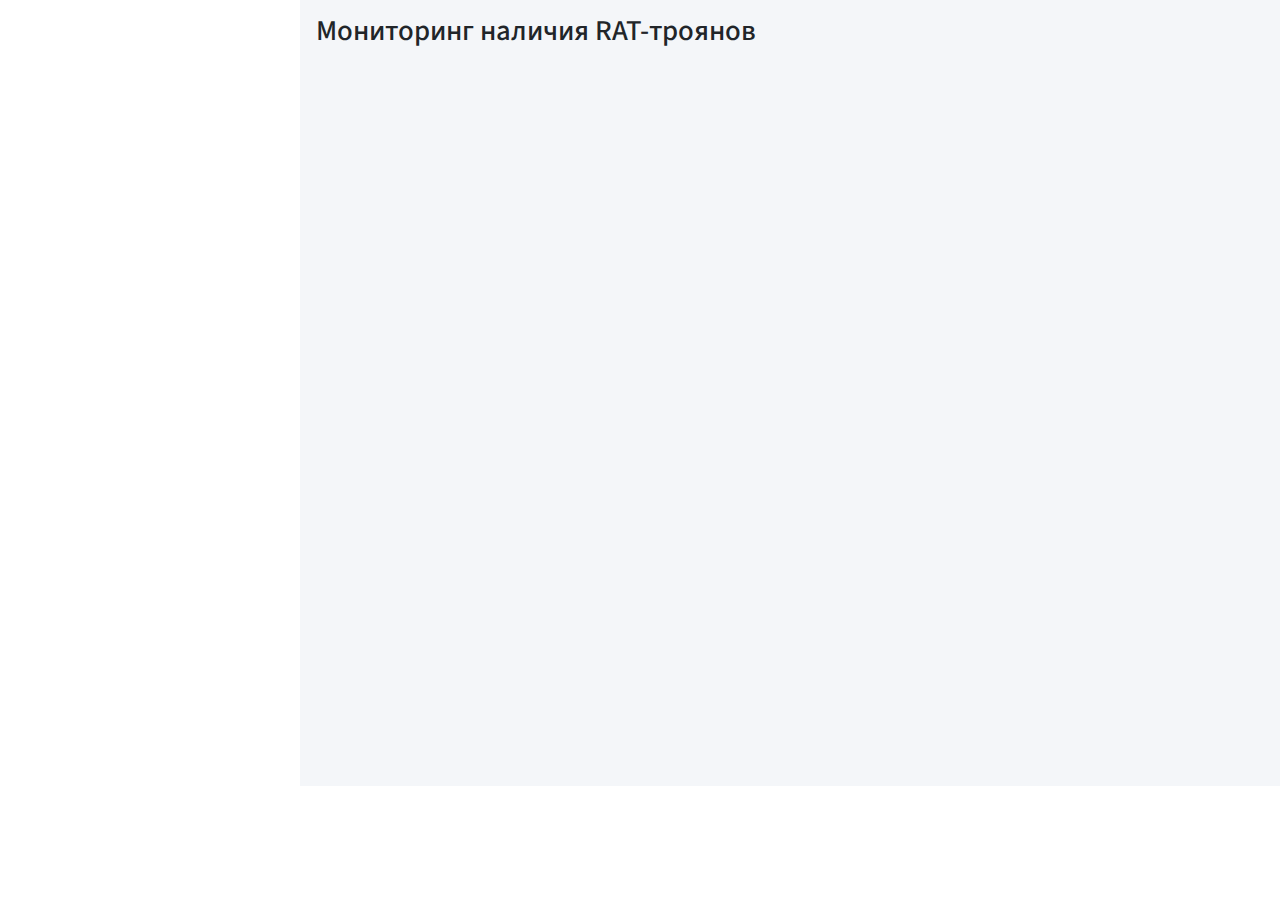
==== Interface/index.html @ 9df3b731 "Глобальное обновление с изменением на сетевую передачу данных" ====
<!DOCTYPE html>
<html style="">
  <head>
    <meta charset="UTF-8">
    <title>Система мониторинга RAT-троянов</title>
    <script type="text/javascript" src="/eel.js"></script>

    <link rel="stylesheet" href="https://fonts.googleapis.com/css?family=Source+Sans+Pro:300,400,400i,700&display=fallback">
    <link rel="stylesheet" href="plugins/fontawesome-free/css/all.min.css">
    <link rel="stylesheet" href="plugins/fontawesome-free/css/font-awesome.css">

    <link rel="stylesheet" href="style/adminlte.css">
    <link rel="stylesheet" href="style/style.css">

    <script src="plugins/jquery/jquery.min.js"></script>
    <script src="plugins/jquery-ui/jquery-ui.min.js"></script>

    <script>
      $(function(){
        $("#menu").load("menu.html");
      });
    </script>

  </head>
  <body>
    <div class="wrapper">
      <!-- Боковая панель -->
      <div id="menu"></div>

      <!-- Основной блок-->
      <div class="content-wrapper">
        <!-- Заголовок контента -->
        <div class="content-header">
          <div class="container-fluid">
            <div class="row mb-2">
              <div class="col-sm-6">
                <h1 class="m-0">Мониторинг наличия RAT-троянов</h1>
              </div>
            </div>
          </div>
        </div>

        <!-- Сам контент-->
        <section class="content">
          <div class="container-fluid">

          </div>
        </section>
      </div>

    </div>

    <script>
      $(window).on("load", function() {
        $("#monit").addClass("active");
      });
    </script>
  </body>
</html>
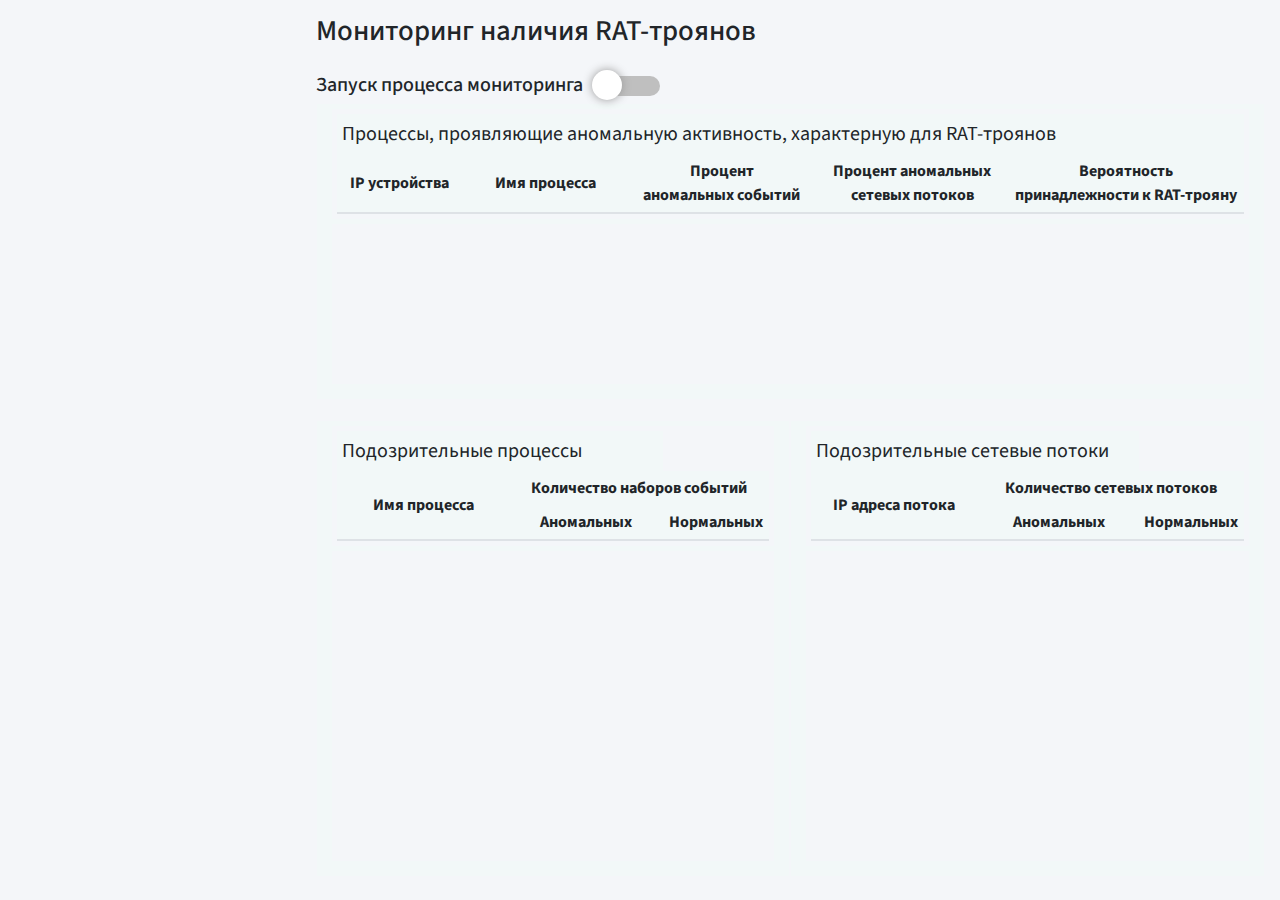
==== commit 5c27a7ce: "Обновление перед защитой" ====
--- a/Interface/index.html
+++ b/Interface/index.html
@@ -5,6 +5,11 @@
     <title>Система мониторинга RAT-троянов</title>
     <script type="text/javascript" src="/eel.js"></script>
 
+    <script src="plugins/jquery/jquery.min.js"></script>
+    <script src="plugins/jquery-ui/jquery-ui.min.js"></script>
+
+    <script type="text/javascript" src="plugins/Chart.js/chart.umd.js"></script>
+
     <link rel="stylesheet" href="https://fonts.googleapis.com/css?family=Source+Sans+Pro:300,400,400i,700&display=fallback">
     <link rel="stylesheet" href="plugins/fontawesome-free/css/all.min.css">
     <link rel="stylesheet" href="plugins/fontawesome-free/css/font-awesome.css">
@@ -12,8 +17,8 @@
     <link rel="stylesheet" href="style/adminlte.css">
     <link rel="stylesheet" href="style/style.css">
 
-    <script src="plugins/jquery/jquery.min.js"></script>
-    <script src="plugins/jquery-ui/jquery-ui.min.js"></script>
+    <script type="text/javascript" src="js/script.js"></script>
+    <script type="text/javascript" src="js/monitoring.js"></script>
 
     <script>
       $(function(){
@@ -44,6 +49,157 @@
         <section class="content">
           <div class="container-fluid">
 
+            <div id="DataAnalysisRes">
+              <div class="row">
+                <div class="col-sm-7" style="max-width: 290px !important;">
+                  <h5 class="m-0">Запуск процесса мониторинга</h5>
+                </div>
+                <span class="switch-fixff">
+                  <div class="switch-btn"></div>
+                </span>
+              </div>
+
+              <table width="100%">
+                <tr>
+                  <td colspan="2" >
+                    <table class="table">
+                      <thead>
+                        <tr>
+                          <td>
+                            <table width="100%">
+                              <tr>
+                                <th  colspan="5" class="head_tbl">
+                                  Процессы, проявляющие аномальную активность, характерную для RAT-троянов
+                                </th>
+                              </tr>
+
+                              <tr>
+                                <th width="14%" style="text-align: center; vertical-align: middle;">
+                                  IP устройства
+                                </th>
+                                <th width="18%" style="text-align: center; vertical-align: middle;">
+                                  Имя процесса
+                                </th>
+                                <th width="21%" style="text-align: center; vertical-align: middle;">
+                                  Процент<br>аномальных событий
+                                </th>
+                                <th width="21%" style="text-align: center; vertical-align: middle;">
+                                  Процент аномальных<br>сетевых потоков
+                                </th>
+                                <th width="26%" style="text-align: center; vertical-align: middle;">
+                                  Вероятность<br>принадлежности к RAT-трояну
+                                </th>
+                              </tr>
+                            </table>
+                          </td>
+                        </tr>
+                      </thead>
+                      <tbody scrollbars="yes">
+                      <tr>
+                        <td>
+                          <div id="recordsRAT" style="overflow-y: scroll; height: 150px;">
+                            <table width="100%" id="RAT_records">
+                              <tbody></tbody>
+                            </table>
+                          </div>
+                        </td>
+                      </tr>
+                      </tbody>
+                    </table>
+                  </td>
+                </tr>
+
+                <tr>
+                  <td width="50%">
+                    <table class="table" width="100%">
+                      <thead>
+                        <tr>
+                          <td>
+                            <table width="100%"> <!--height="40"-->
+                              <tr>
+                                <th colspan="2" class="head_tbl">
+                                  Подозрительные процессы
+                                </th>
+                              </tr>
+
+                              <tr>
+                                <th rowspan="2" width="40%" style="text-align: center; vertical-align: middle;">
+                                  Имя процесса
+                                </th>
+                                <th colspan="2" width="60%" style="text-align: center; border-bottom: 0px !important;">
+                                  Количество наборов событий
+                                </th>
+                              </tr>
+                              <tr >
+                                <th style="text-align: center">Аномальных</th>
+                                <th style="text-align: center">Нормальных</th>
+                              </tr>
+                            </table>
+                          </td>
+                        </tr>
+                      </thead>
+                      <tbody scrollbars="yes">
+                      <tr>
+                        <td>
+                          <div id="recordsProcess" class="add-scroll">
+                            <table width="100%" id="AnomalyProcess">
+                              <tbody></tbody>
+                            </table>
+                          </div>
+                        </td>
+                      </tr>
+                      </tbody>
+                    </table>
+                  </td>
+
+                  <td width="50%">
+                    <table class="table" width="100%">
+                      <thead>
+                        <tr>
+                          <td>
+                            <table width="100%"> <!--height="40"-->
+                              <tr>
+                                <th colspan="2" class="head_tbl">
+                                  Подозрительные сетевые потоки
+                                </th>
+                              </tr>
+
+                              <tr>
+                                <th rowspan="2" width="40%" style="text-align: center; vertical-align: middle;">
+                                  IP адреса потока
+                                </th>
+                                <th colspan="2" width="60%" style="text-align: center; border-bottom: 0px !important;">
+                                  Количество сетевых потоков
+                                </th>
+                              </tr>
+                              <tr >
+                                <th style="text-align: center">Аномальных</th>
+                                <th style="text-align: center">Нормальных</th>
+                              </tr>
+                            </table>
+                          </td>
+                        </tr>
+                      </thead>
+                      <tbody scrollbars="yes" width="100%">
+                        <tr>
+                          <td>
+                            <div id="recordsNetFlow" class="add-scroll">
+                              <table width="100%" id="AnomalyNetFlow">
+                                <tbody></tbody>
+                              </table>
+                            </div>
+                          </td>
+                        </tr>
+                      </tbody>
+                    </table>
+                  </td>
+                </tr>
+              </table>
+
+
+
+
+            </div>
           </div>
         </section>
       </div>
@@ -52,7 +208,22 @@
 
     <script>
       $(window).on("load", function() {
+        type_data = "data_analys_res";
         $("#monit").addClass("active");
+
+        eel.SendDataCash(type_data);
+      });
+
+      $('.switch-btn').click(function(){
+        $(this).toggleClass('switch-on');
+        if ($(this).hasClass('switch-on')) {
+          console.log("Мониторинг включён!");
+          eel.MonitorToggle(true);
+        }
+        else {
+          console.log("Мониторинг выключен!");
+          eel.MonitorToggle(false);
+        }
       });
     </script>
   </body>
--- a/Interface/style/style.css
+++ b/Interface/style/style.css
@@ -4,4 +4,134 @@
 
 .nav-item{
     margin-bottom: 10px !important;
+}
+
+.table {
+	width: 100%;
+	margin-bottom: 20px;
+	border: 15px solid #F2F8F8;
+	border-top: 5px solid #F2F8F8;
+	border-collapse: collapse;
+}
+
+.head_tbl {
+    text-align: left;
+    border-bottom: 0px !important;
+    font-weight: normal !important;
+    font-size: 20px;
+}
+
+.table th {
+	font-weight: bold;
+	padding: 5px;
+	background: #F2F8F8;
+	border: none;
+	border-bottom: 5px solid #F2F8F8;
+}
+
+.table td {
+	padding: 5px;
+	border: none;
+	border-bottom: 5px solid #F2F8F8;
+}
+
+.add-scroll {
+  overflow-y: scroll;
+  height: 300px;
+}
+
+.add-scrollGraff {
+  overflow-x: scroll;
+}
+
+.wrapper {
+    background-color: #f4f6f9;
+}
+
+/* Список количества записей */
+* {
+    outline: 0 none;
+}
+select {
+    border: 1px solid #e0e0e0;
+    border-radius: 3px;
+    padding: 0 5px;
+    line-height: 36px;
+    height: 36px;
+    box-shadow: inset 1px 1px 1px 0px rgba(0, 0, 0, 0.1);
+    background: #fff;
+    width: 150px;
+}
+@-moz-document url-prefix() {
+    select {
+        -moz-appearance: none;
+    }
+    .select-fixff {
+        position: relative;
+        display: block;
+        float: right;
+    }
+    .select-fixff:before {
+        content: '';
+        display: table;
+    }
+    .select-fixff:after {
+        content: " ";
+        display: table;
+        clear: both;
+        right: 8px;
+        border: solid transparent;
+        height: 0;
+        width: 0;
+        position: absolute;
+        pointer-events: none;
+        border-color: #fff;
+        border-left-color: #333;
+        border-width: 4px;
+        top: 50%;
+        transform: rotate(90deg);
+    }
+}
+
+/* Кнопка включения выключения */
+.switch-fixff {
+    position: relative;
+    display: block;
+    float: left;
+    margin-top: 3px;
+}
+.switch-btn {
+    display: inline-block;
+    width: 62px; /* ширина переключателя */
+    height: 20px; /* высота переключателя */
+    border-radius: 12px; /* радиус скругления */
+    background: #bfbfbf; /* цвет фона */
+    z-index: 0;
+    margin: 0;
+    padding: 0;
+    border: none;
+    cursor: pointer;
+    position: relative;
+    transition-duration: 300ms; /* анимация */
+}
+.switch-btn::after {
+    content: "";
+    height: 30px; /* высота кнопки */
+    width: 30px; /* ширина кнопки */
+    border-radius: 18px; /* радиус кнопки */
+    background: #fff; /* цвет кнопки */
+    top: -6px; /* положение кнопки по вертикали относительно основы */
+    left: -6px; /* положение кнопки по горизонтали относительно основы */
+    transition-duration: 300ms; /* анимация */
+    box-shadow: 0 0 10px 0 #999999; /* тень */
+    position: absolute;
+    z-index: 1;
+}
+.switch-on {
+    background: #fff;
+    box-shadow: inset 0 0 10px 0 #999999; /* тень */
+}
+.switch-on::after {
+    left: 30px;
+    background: #526eff;
 }